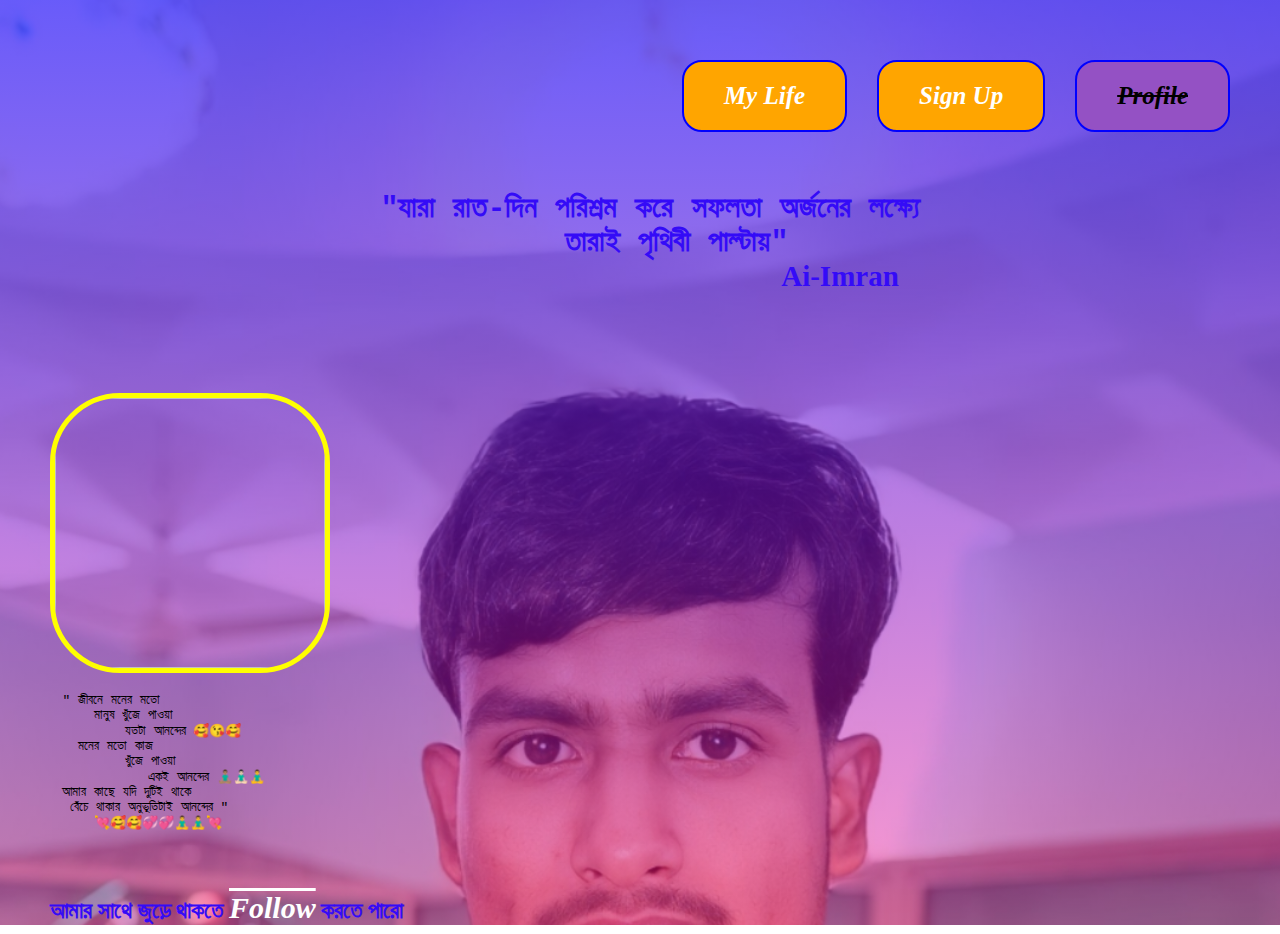
==== index.html @ bacf4fa8 "second" ====
<!DOCTYPE html>
<html lang="en">
<head>
  <meta charset="UTF-8">
  <meta http-equiv="X-UA-Compatible" content="IE=Edge">
  <meta name="viewport" content="width=device-width, initial-scale=1">

  <title>HTML</title>
  
  <!-- HTML -->
  

  <!-- Custom Styles -->
  <link rel="stylesheet" href="style.css">
</head>

<body>
  <!-- Project -->
 <header>
    <section class="main-menu">
      
     <div class="head-div">
       <div class="menu-bar">


         <a class="mlink" href="#"><p>My Life</p></a>
         <a class="mlink" href="#">Sign Up</a>
 <a class="mlink last" href="#">Profile</a> 
         
       </div>
       <div class="mys">
   <pre class="ml myl">"যারা রাত-দিন পরিশ্রম করে সফলতা অর্জনের লক্ষ্যে
   তারাই পৃথিবী পাল্টায়"</pre>
         <strong class="ml myq">Ai-Imran</strong>
         
       </div>
           <div>
              <img class=" gifbar" src="images/giphy.gif" alt="">
           </div>
       <div class="my-some">
         <div class="heart">
           <pre>
        " জীবনে মনের মতো 
            মানুষ খুঁজে পাওয়া
                যতটা আনন্দের 🥰😘🥰
          মনের মতো কাজ
                খুঁজে পাওয়া 
                   একই আনন্দের 🧘🏽‍♂️🧘🏻‍♂️🧘‍♂️  
        আমার কাছে যদি দুটিই থাকে
         বেঁচে থাকার অনুভূতিটাই আনন্দের "
            💘🥰🥰💞💞🧘‍♂️🧘‍♂️💘
                   
          
          
           </pre>
         </div>
         <strong class="msl">আমার সাথে জুড়ে থাকতে <span class="flw"><a href="#"><em>Follow</em></a></span> করতে পারো </strong>
       </div>
     </div>
   
   
    </section>
 </header>
  
  <script src="main.js"></script>
</body>
</html>
---- style.css ----
*{
  margin: 0;
  padding: 0;
}
/* body{
  background: linear-gradient(red,green);
  width: 100%;
  background-repeat: no-repeat;
  
  
} */

 .head-div{
  background: linear-gradient(rgba(31, 11, 247, 0.67),rgba(247, 11, 140, 0.42)), url(images/imrano.jpg);
  background-repeat: no-repeat;
  background-size: cover;
  width: 100%;
  height: 100%;
  
} 
.gifbar{
  width: 270px;
  height: 270px;
  margin-left: 50px;
  margin-top: 100px;
  border-radius: 70px;
  border: 5px solid yellow;
  
}

.menu-bar{
  display: flex;
  justify-content: flex-end;
  
}
.mlink{
  text-decoration: none;
  margin-left: 30px;
  background: orange;
  margin-top: 60px;
  padding: 20px 40px;
  border: 2px solid blue;
  border-radius: 20px;
  text-align: center;
  font-size: 25px;
  font-weight: 600;
  font-style: italic;
  
 
}
.menu-bar:last-child{
  margin-right: 50px;
  
  
}
.last{
  text-decoration: line-through;
  background: #9451C4;
  color: #000;
  margin-right: 50px;
}
 a{
  color: white;

}
a:visited{
  color: greenyellow;
}
a:hover{
  background: darkred;
  font-size: 20px;
}
a:focus{
  font-size: 20px;
  color: darkturquoise;
}
.mys{
  margin-top: 40px;
  flex-wrap: wrap;
  
}
.ml{
  display: flex;
  flex-direction: column;
  text-align: center;
  margin-top: 60px;
}
.myl{
  font-size: 30px;
  
  margin-left: 70px;
  margin-right: 50px;
  color: rgba(52, 11, 247, 1);
  font-weight: 600;
}
.myq{
  margin-left: 400px;
  color: rgba(52, 11, 247, 1);
  font-size: 29px;
  margin-top: 0px;
}
.my-some{
  margin-top: 20px;
}
.msl{
  color: rgba(52, 11, 247, 1);
  font-size: 23px;
  margin-left: 50px;
  
}

.flw a{
  text-decoration: overline;
  font-size: 30px;
}
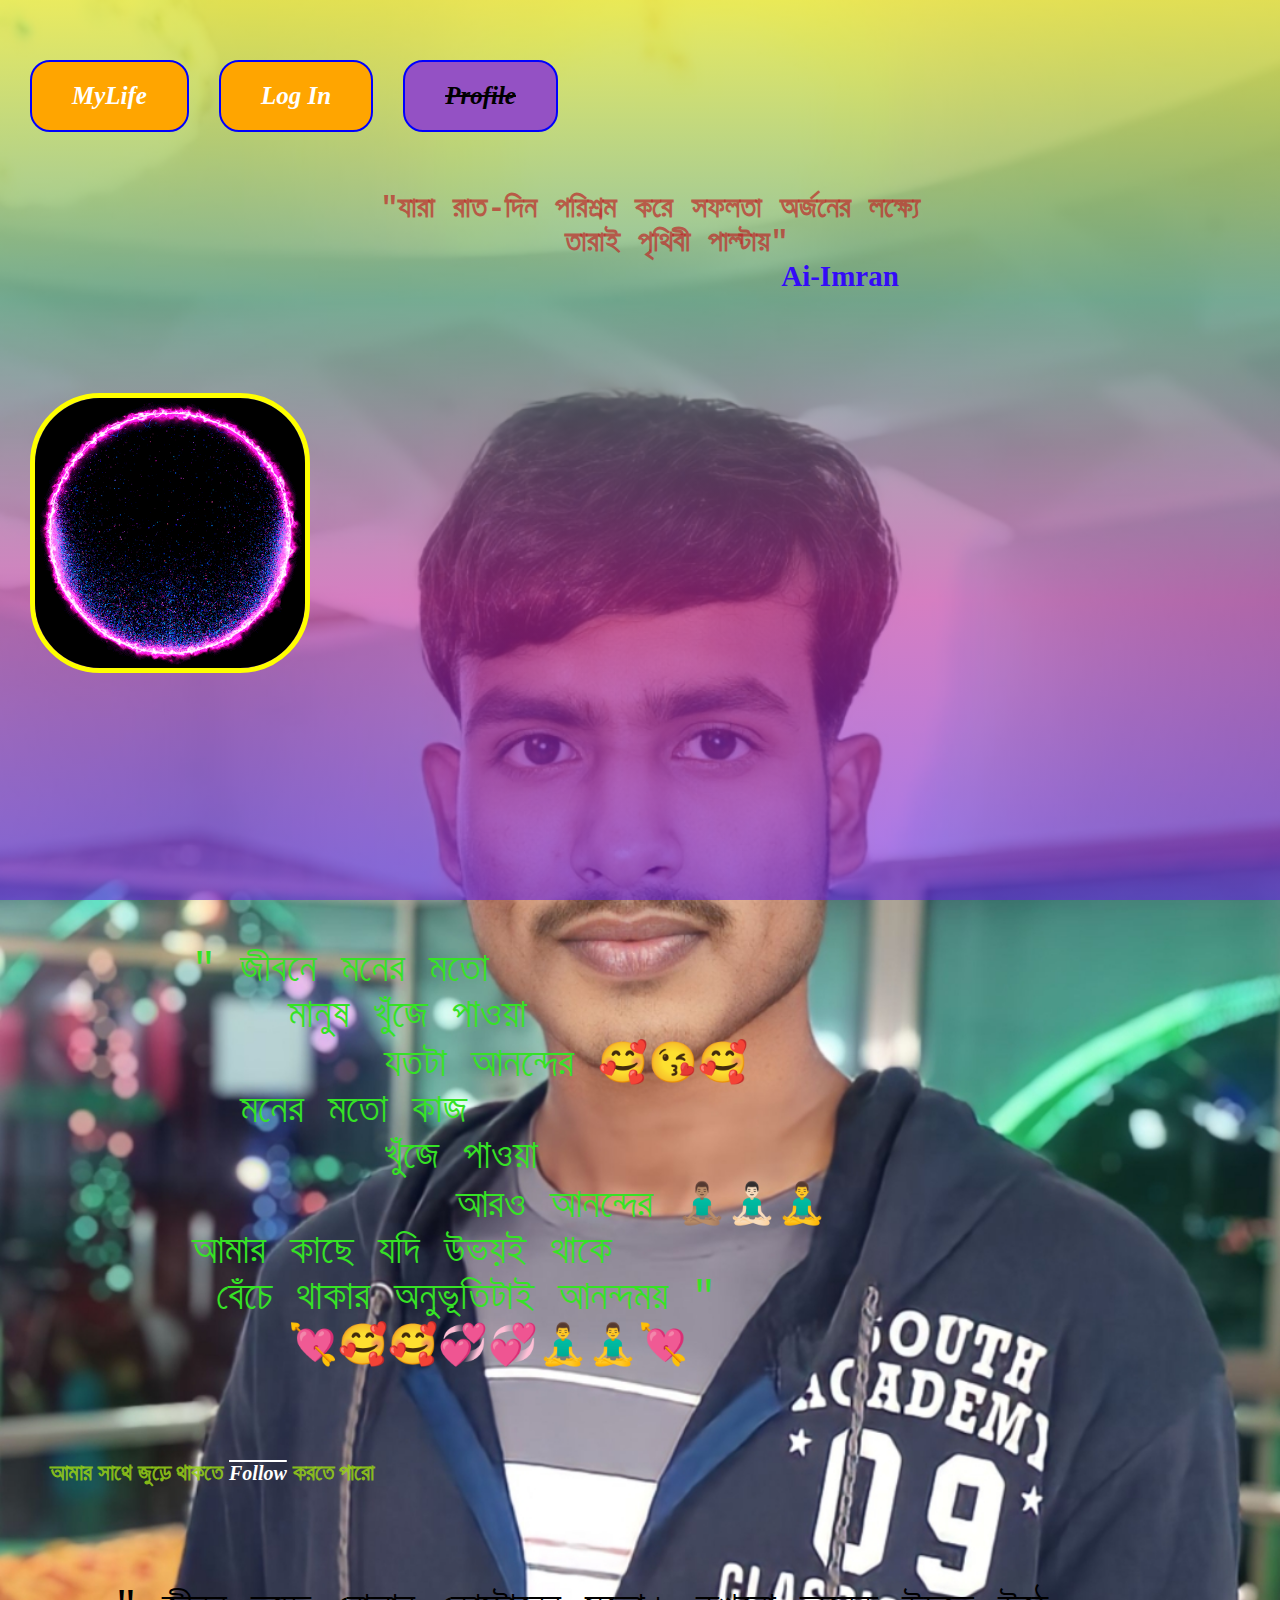
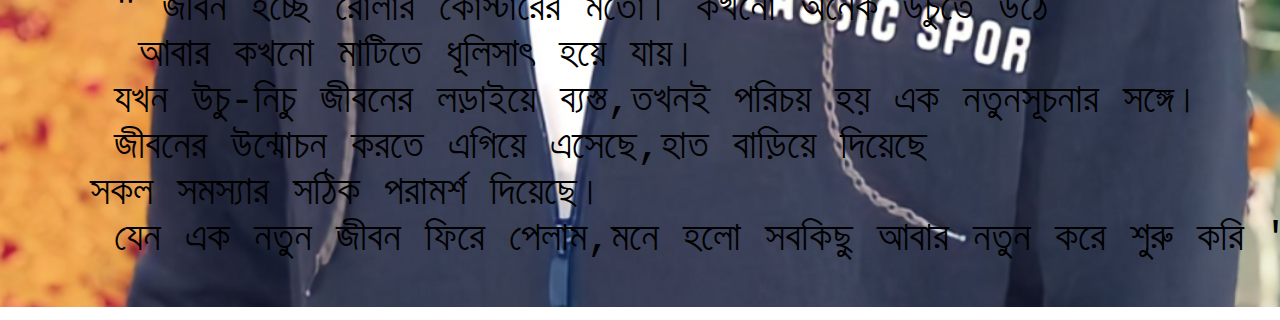
==== commit 8efef252: "five commit" ====
--- a/index.html
+++ b/index.html
@@ -15,17 +15,20 @@
 </head>
 
 <body>
+  <div class="final">
+    
+
   <!-- Project -->
- <header>
+ 
     <section class="main-menu">
       
      <div class="head-div">
        <div class="menu-bar">
 
 
-         <a class="mlink" href="#"><p>My Life</p></a>
-         <a class="mlink" href="#">Sign Up</a>
- <a class="mlink last" href="#">Profile</a> 
+         <a class="mlink" href="#"><p>MyLife</p></a> 
+         <a class="mlink" href="login.html" target="_blank">Log In</a>
+<a class="mlink last" href="#">Profile</a> 
          
        </div>
        <div class="mys">
@@ -39,20 +42,18 @@
            </div>
        <div class="my-some">
          <div class="heart">
-           <pre>
+           <pre class="pre">
         " জীবনে মনের মতো 
             মানুষ খুঁজে পাওয়া
                 যতটা আনন্দের 🥰😘🥰
           মনের মতো কাজ
                 খুঁজে পাওয়া 
-                   একই আনন্দের 🧘🏽‍♂️🧘🏻‍♂️🧘‍♂️  
-        আমার কাছে যদি দুটিই থাকে
-         বেঁচে থাকার অনুভূতিটাই আনন্দের "
+                   আরও আনন্দের 🧘🏽‍♂️🧘🏻‍♂️🧘‍♂️  
+        আমার কাছে যদি উভয়ই থাকে
+         বেঁচে থাকার অনুভূতিটাই আনন্দময় "
             💘🥰🥰💞💞🧘‍♂️🧘‍♂️💘
-                   
-          
-          
-           </pre>
+                  
+  </pre>
          </div>
          <strong class="msl">আমার সাথে জুড়ে থাকতে <span class="flw"><a href="#"><em>Follow</em></a></span> করতে পারো </strong>
        </div>
@@ -60,8 +61,22 @@
    
    
     </section>
- </header>
+ 
+<div class="our-main">
+  <pre class="sir-respect"> " জীবন হচ্ছে রোলার কোস্টারের মতো। কখনো অনেক উচুতে উঠে
+  আবার কখনো মাটিতে ধূলিসাৎ হয়ে যায়। 
+ যখন উচু-নিচু জীবনের লড়াইয়ে ব্যস্ত,তখনই পরিচয় হয় এক নতুনসূচনার সঙ্গে। 
+ জীবনের উন্মোচন করতে এগিয়ে এসেছে,হাত বাড়িয়ে দিয়েছে
+সকল সমস্যার সঠিক পরামর্শ দিয়েছে। 
+ যেন এক নতুন জীবন ফিরে পেলাম,মনে হলো সবকিছু আবার নতুন করে শুরু করি "
+ </pre>
+  <div class="our-parent">
+    
+  </div>
+  
+</div>
   
   <script src="main.js"></script>
+    </div>
 </body>
 </html>--- a/style.css
+++ b/style.css
@@ -2,27 +2,30 @@
   margin: 0;
   padding: 0;
 }
-/* body{
-  background: linear-gradient(red,green);
+body{
+ /* background: linear-gradient(rgba(31, 11, 247, 0.67),rgba(247, 11, 140, 0.42)), url(images/imrano.jpg); */
+/* background: url(images/imrano.jpg);
+ background: red; */
+ background:  linear-gradient(#E1E21EB5,#3F956E99,#BA289899,#651EE299), url(images/imrano.jpg); 
+  background-repeat: no-repeat;
+  background-size: cover;
+  background-attachment: fixed;
   width: 100%;
-  background-repeat: no-repeat;
+  height: 100%;
   
   
-} */
+} 
 
  .head-div{
-  background: linear-gradient(rgba(31, 11, 247, 0.67),rgba(247, 11, 140, 0.42)), url(images/imrano.jpg);
-  background-repeat: no-repeat;
-  background-size: cover;
-  width: 100%;
-  height: 100%;
+  
   
 } 
 .gifbar{
   width: 270px;
   height: 270px;
-  margin-left: 50px;
+  margin-left: 30px;
   margin-top: 100px;
+  margin-bottom: 70px;
   border-radius: 70px;
   border: 5px solid yellow;
   
@@ -30,7 +33,9 @@
 
 .menu-bar{
   display: flex;
-  justify-content: flex-end;
+  justify-content: flex-start;
+  
+  
   
 }
 .mlink{
@@ -91,6 +96,7 @@
   margin-left: 70px;
   margin-right: 50px;
   color: rgba(52, 11, 247, 1);
+  color: #BE2828B0;
   font-weight: 600;
 }
 .myq{
@@ -103,7 +109,7 @@
   margin-top: 20px;
 }
 .msl{
-  color: rgba(52, 11, 247, 1);
+  color: #97D116DE;
   font-size: 23px;
   margin-left: 50px;
   
@@ -111,5 +117,16 @@
 
 .flw a{
   text-decoration: overline;
-  font-size: 30px;
+  font-size: 20px;
+  
+}
+.pre{
+  font-size: 40px;
+  color: #36E226;
+  margin-top: 200px;
+}
+.sir-respect{
+  margin-top: 100px;
+  font-size: 40px;
+  margin-left: 90px;
 }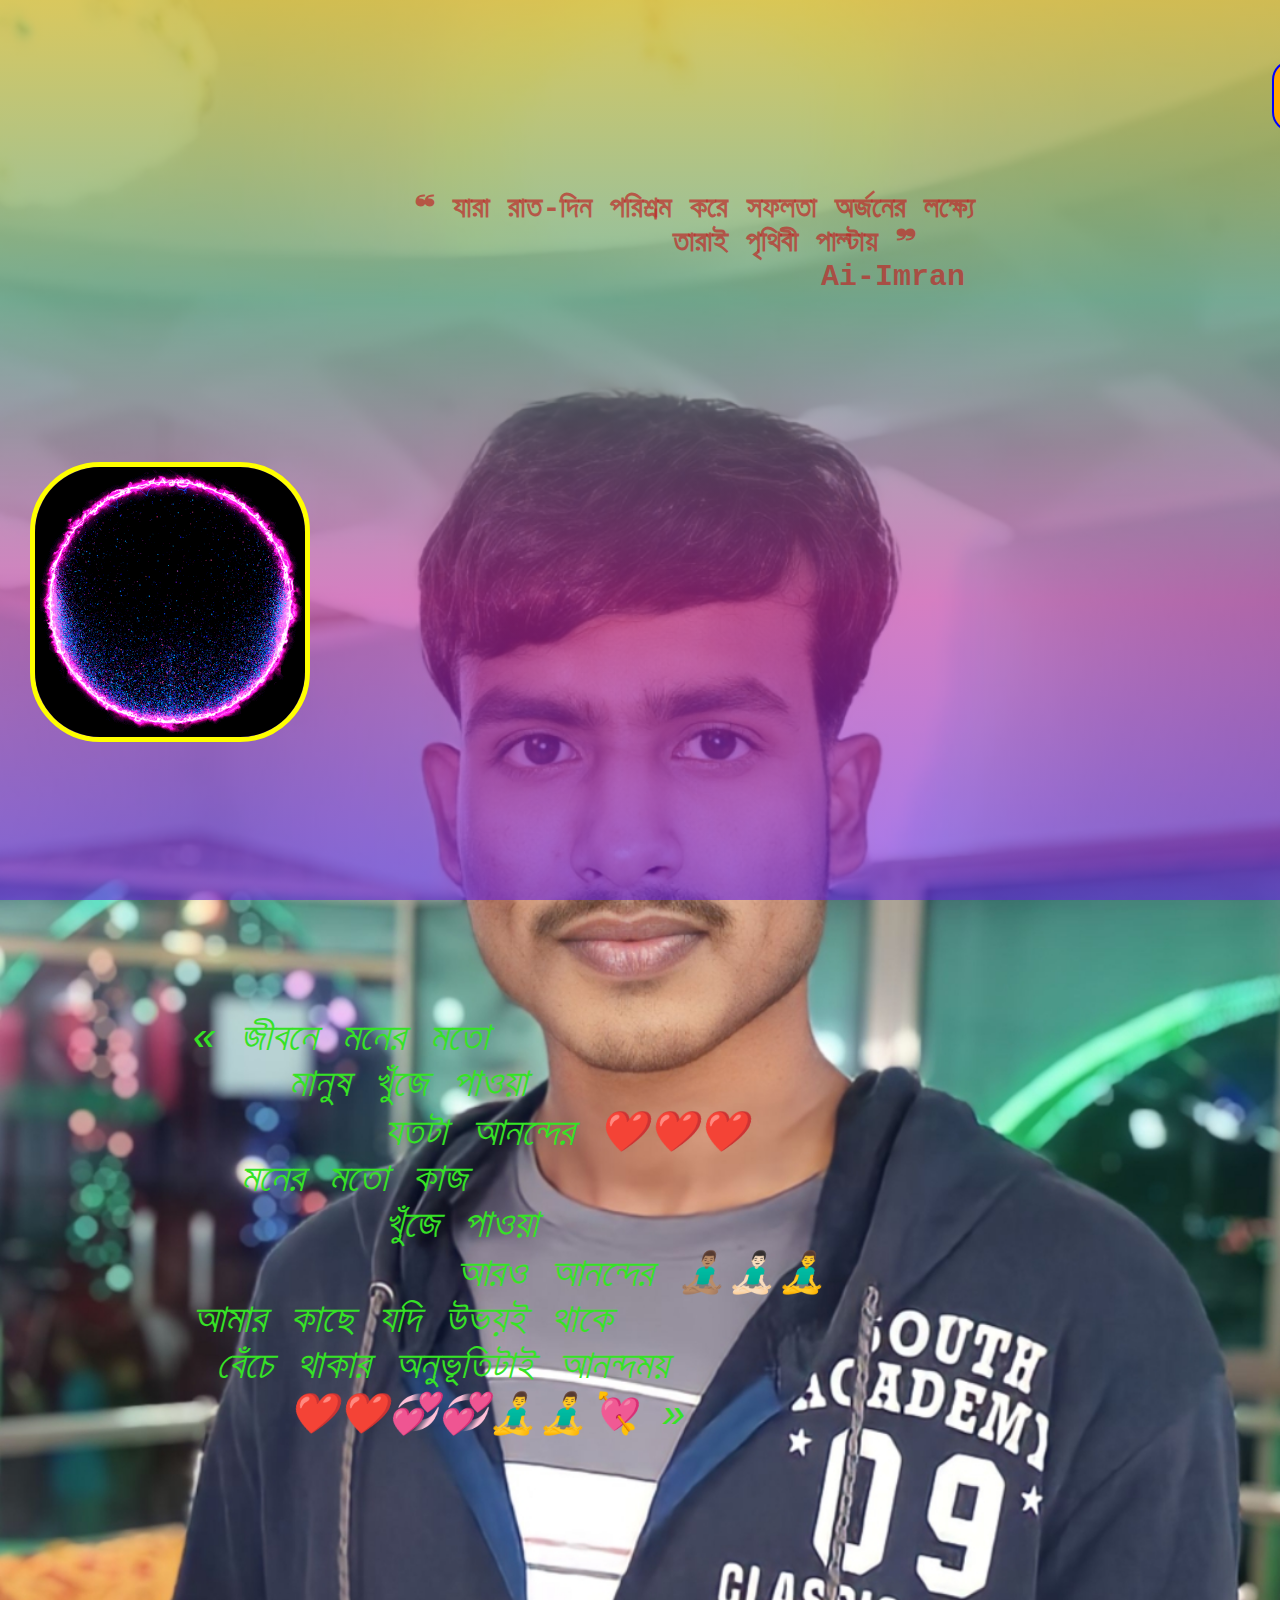
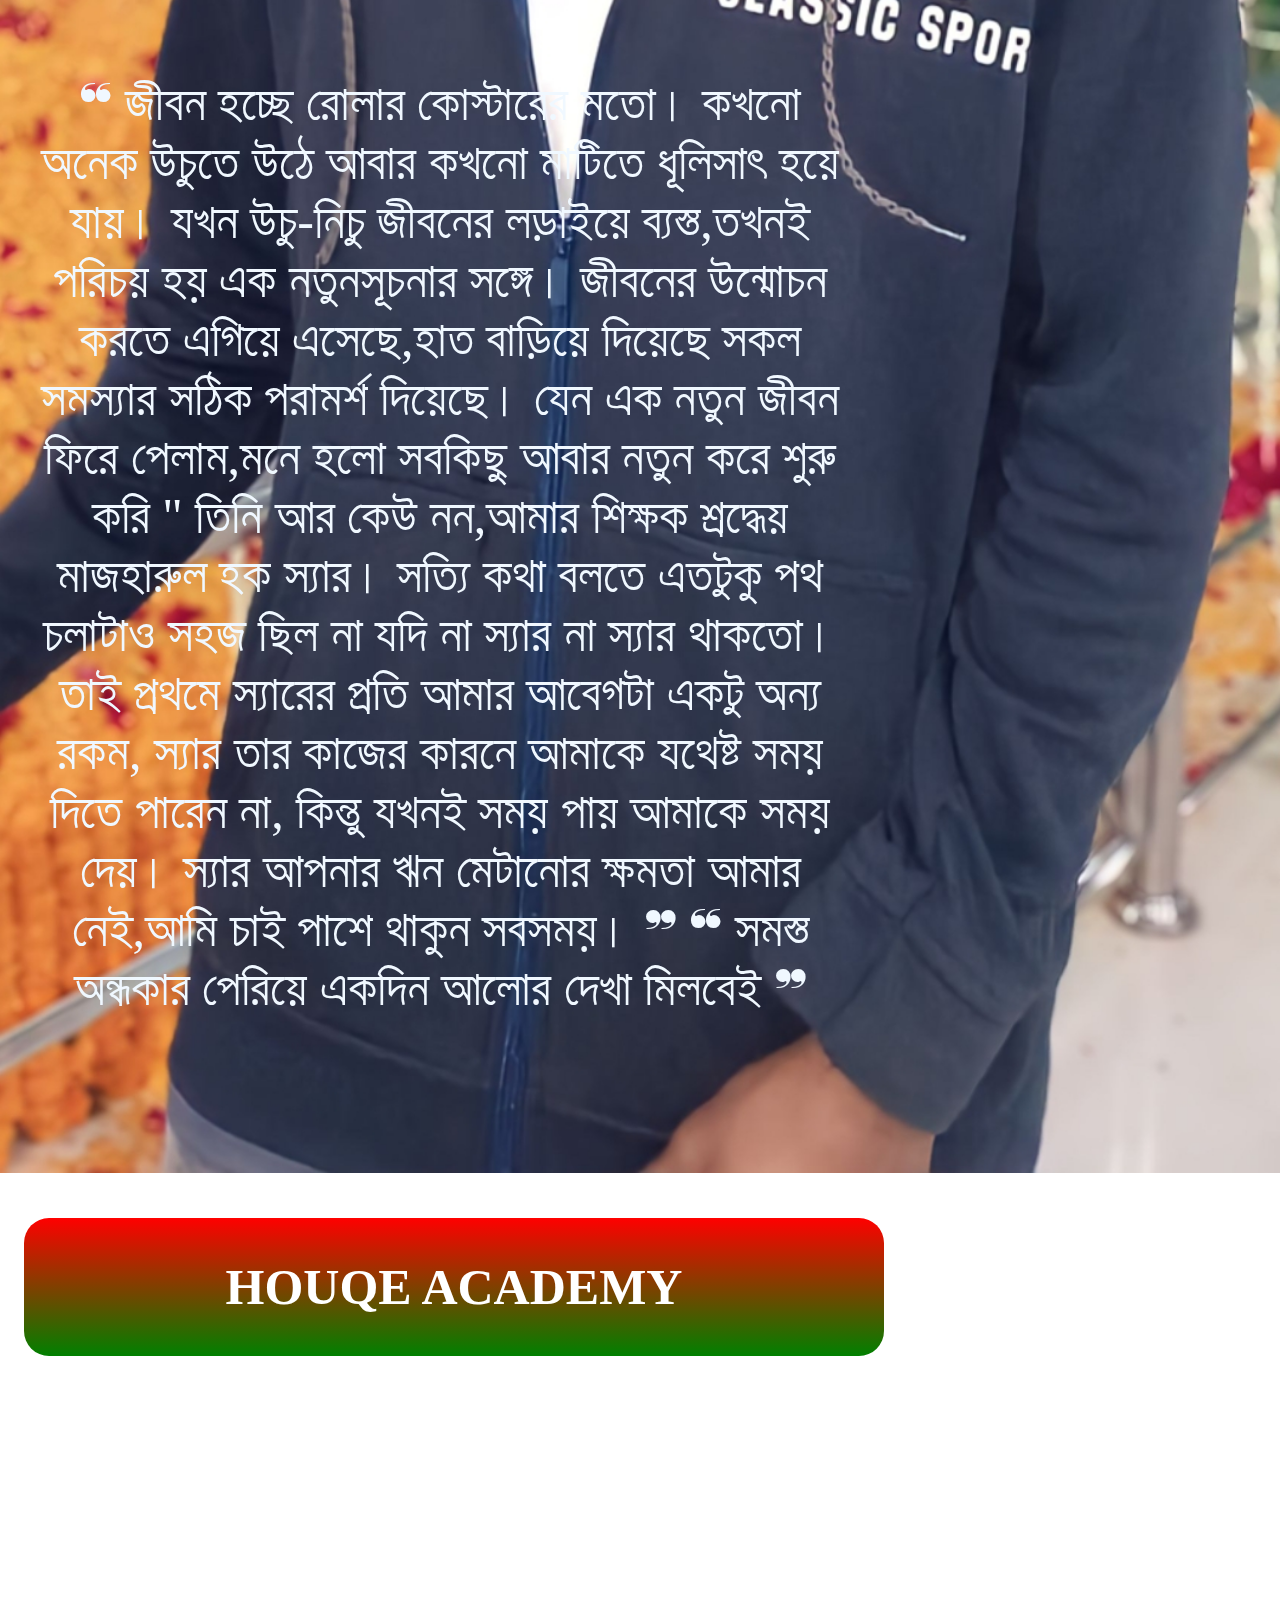
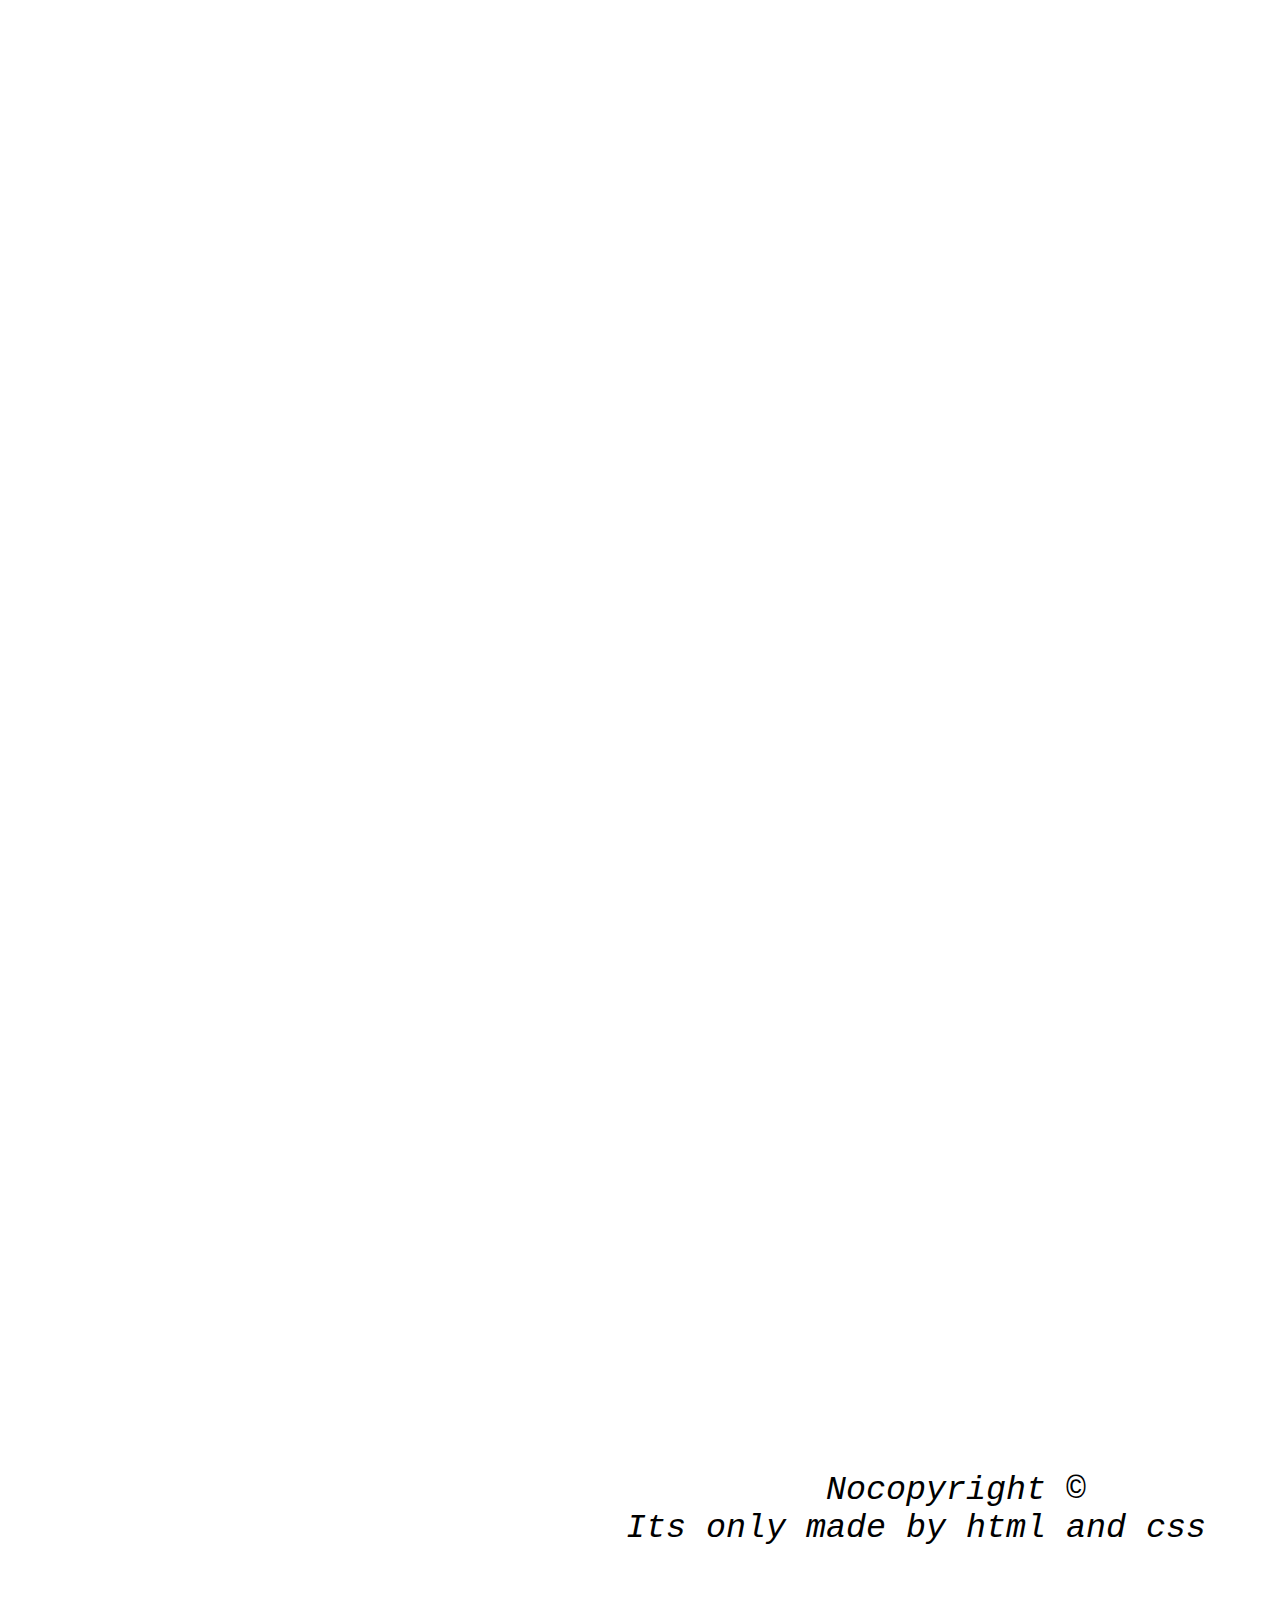
==== commit 7a0ceb77: "seventh commit" ====
--- a/index.html
+++ b/index.html
@@ -12,6 +12,7 @@
 
   <!-- Custom Styles -->
   <link rel="stylesheet" href="style.css">
+  <link rel="stylesheet" href="https://cdnjs.cloudflare.com/ajax/libs/font-awesome/6.5.1/css/all.min.css" integrity="sha512-DTOQO9RWCH3ppGqcWaEA1BIZOC6xxalwEsw9c2QQeAIftl+Vegovlnee1c9QX4TctnWMn13TZye+giMm8e2LwA==" crossorigin="anonymous" referrerpolicy="no-referrer" />
 </head>
 
 <body>
@@ -23,18 +24,22 @@
     <section class="main-menu">
       
      <div class="head-div">
-       <div class="menu-bar">
+      <div class="menu-bar">
 
 
          <a class="mlink" href="#"><p>MyLife</p></a> 
-         <a class="mlink" href="login.html" target="_blank">Log In</a>
-<a class="mlink last" href="#">Profile</a> 
+         <a class="mlink" href="login.html" target="_blank">LogIn</a>
+<!--<a class="mlink last" href="#">Profile</a>-->
          
        </div>
        <div class="mys">
-   <pre class="ml myl">"যারা রাত-দিন পরিশ্রম করে সফলতা অর্জনের লক্ষ্যে
-   তারাই পৃথিবী পাল্টায়"</pre>
-         <strong class="ml myq">Ai-Imran</strong>
+   <pre class="ml myl">
+     ❝ যারা রাত-দিন পরিশ্রম করে সফলতা অর্জনের লক্ষ্যে
+                তারাই পৃথিবী পাল্টায় ❞
+                            Ai-Imran 
+                
+             </pre>
+     
          
        </div>
            <div>
@@ -43,19 +48,20 @@
        <div class="my-some">
          <div class="heart">
            <pre class="pre">
-        " জীবনে মনের মতো 
+        « জীবনে মনের মতো 
             মানুষ খুঁজে পাওয়া
-                যতটা আনন্দের 🥰😘🥰
+                যতটা আনন্দের ❤️❤️❤️
           মনের মতো কাজ
                 খুঁজে পাওয়া 
                    আরও আনন্দের 🧘🏽‍♂️🧘🏻‍♂️🧘‍♂️  
         আমার কাছে যদি উভয়ই থাকে
-         বেঁচে থাকার অনুভূতিটাই আনন্দময় "
-            💘🥰🥰💞💞🧘‍♂️🧘‍♂️💘
-                  
+         বেঁচে থাকার অনুভূতিটাই আনন্দময় 
+            ❤️❤️💞💞🧘‍♂️🧘‍♂️💘 »
+                         
+                          <!-- Ai-Imran -->
   </pre>
          </div>
-         <strong class="msl">আমার সাথে জুড়ে থাকতে <span class="flw"><a href="#"><em>Follow</em></a></span> করতে পারো </strong>
+       <!--  <strong class="msl">আমার সাথে জুড়ে থাকতে <span class="flw"><a href="#"><em>Follow</em></a></span> করতে পারো </strong> -->
        </div>
      </div>
    
@@ -63,20 +69,43 @@
     </section>
  
 <div class="our-main">
-  <pre class="sir-respect"> " জীবন হচ্ছে রোলার কোস্টারের মতো। কখনো অনেক উচুতে উঠে
-  আবার কখনো মাটিতে ধূলিসাৎ হয়ে যায়। 
- যখন উচু-নিচু জীবনের লড়াইয়ে ব্যস্ত,তখনই পরিচয় হয় এক নতুনসূচনার সঙ্গে। 
+  <div class="sir-respect"> <p>❝ জীবন হচ্ছে রোলার কোস্টারের মতো। কখনো অনেক উচুতে উঠে আবার কখনো মাটিতে ধূলিসাৎ হয়ে যায়। যখন উচু-নিচু জীবনের লড়াইয়ে ব্যস্ত,তখনই পরিচয় হয় এক নতুনসূচনার সঙ্গে। 
  জীবনের উন্মোচন করতে এগিয়ে এসেছে,হাত বাড়িয়ে দিয়েছে
-সকল সমস্যার সঠিক পরামর্শ দিয়েছে। 
- যেন এক নতুন জীবন ফিরে পেলাম,মনে হলো সবকিছু আবার নতুন করে শুরু করি "
- </pre>
-  <div class="our-parent">
-    
+সকল সমস্যার সঠিক পরামর্শ দিয়েছে। যেন এক নতুন জীবন ফিরে পেলাম,মনে হলো সবকিছু আবার নতুন করে শুরু করি " তিনি আর কেউ নন,আমার শিক্ষক শ্রদ্ধেয় মাজহারুল হক স্যার। সত্যি কথা বলতে এতটুকু পথ চলাটাও সহজ ছিল না যদি না স্যার না স্যার থাকতো। তাই প্রথমে স্যারের প্রতি আমার আবেগটা একটু অন্য রকম, স্যার তার কাজের কারনে আমাকে যথেষ্ট সময় দিতে পারেন না, কিন্তু যখনই সময় পায় আমাকে সময় দেয়। স্যার আপনার ঋন মেটানোর ক্ষমতা আমার নেই,আমি চাই পাশে থাকুন সবসময়। ❞
+❝ সমস্ত অন্ধকার পেরিয়ে একদিন আলোর দেখা মিলবেই ❞
+ 
+ 
+ </div>
+ 
+   <div class="hone">
+      <h1 class="hca">HOUQE ACADEMY </h1>
+   </div>
+  <div class="main-class">
+   <p>বর্তমান বিশ্বে এত দ্রত পরিবর্তন হচ্ছে যে আপনি যদি পরিবর্তমশীল পৃথিবীতে টিকে থাকতে চান আপনাকে অবশ্যই প্রযুক্তির সাথে সম্পর্ক গড়ে তুলতে হবে। কেননা আজ থেকে ৩দশক পূর্বে যে মানুষ প্রযুক্তি কে গুরুত্ব দিয়েছে আজ তারাই পৃথিবী পরিচালনা করছে, গড়ে তুলেছে এক-একটা মাল্টিন্যাশনাল কোম্পানি। আর বর্তমান সময়ে এসে একই ভাবে একটু একটু করে নিজেকে প্রযুক্তির দিকে উন্নত করছে,যা একসময় তাদের ক্যারিয়ার হিসেবে গড়ে তুলতে সাহায্য করবে। প্রযুক্তি বিশ্বে সবচেয়ে গুরুত্বপূর্ণ প্রযুক্তি হলো কম্পিউটার। যা এক অসাধারণ ক্ষমতার অধিকারী।  আপনি কি ভাবছেন আমি হয়তো পিছিয়ে পড়েছি? তাহলে আর চিন্তার কোনো কারন নেই কারন আমরা আপনাদের জন্য নিয়ে এসেছি এক নতুন সুযোগ। আমাদের Hoque Academy তে কম্পিউটারের basic থেকে শুরু করে Ms word,Microsoft Exel,Spreadsheet, Internet basic,hardware basic আরও অনেক বিষয়ে এখানে প্রশিক্ষণ দেয়া হয়। আপনি নিজেকে অন্যদের থেকে এগিয়ে রাখতে এগুলোর কোনো বিকল্প নেই,তাই আপনি যদি আগ্রহী হন দেরি না করে আমাদের সাথে সরাসরি যোগাযোগ করুন নিচের লিংক অথবা মোবাইল নাম্বারে। প্রতিষ্ঠানটির মালিক ও শিক্ষক হলেন মোঃ মাজহারুল স্যার একজন সহকারী হিসেবে আছেন তৌসিফ ইসলাম (আনন্দ), আর অস্থায়ী হিসেবে আছেন মোঃ অনিক । ধন্যবাদ এতক্ষণ সাথে থাকার জন্য।  </p>
+   
+  </div>
+  <div class="contact ">
+  <div class="child fl">
+     <strong>Mazharul Hoque</strong>
+    <h1><i class="fa-solid fa-phone"> - 01740843109</i></h1>
+    <div class="childt fl">
+       <strong>Tushif Islam </strong>
+    <h1><i class="fa-solid fa-phone"> - 01408913132</i></h1>
+  
+    </div>
+  </div>
+  
   </div>
   
 </div>
-  
+  <div class="footer">
+    <small><em><pre>
+      Nocopyright ©
+  Its only made by html and css
+    </pre></em></small>
+  </div>
   <script src="main.js"></script>
     </div>
+    
 </body>
 </html>--- a/style.css
+++ b/style.css
@@ -6,7 +6,7 @@
  /* background: linear-gradient(rgba(31, 11, 247, 0.67),rgba(247, 11, 140, 0.42)), url(images/imrano.jpg); */
 /* background: url(images/imrano.jpg);
  background: red; */
- background:  linear-gradient(#E1E21EB5,#3F956E99,#BA289899,#651EE299), url(images/imrano.jpg); 
+ background:  linear-gradient(#CAB11CB5,#3F956E99,#BA289899,#651EE299), url(images/imrano.jpg); 
   background-repeat: no-repeat;
   background-size: cover;
   background-attachment: fixed;
@@ -34,6 +34,7 @@
 .menu-bar{
   display: flex;
   justify-content: flex-start;
+  margin-left: 97%;
   
   
   
@@ -43,7 +44,7 @@
   margin-left: 30px;
   background: orange;
   margin-top: 60px;
-  padding: 20px 40px;
+  padding: 20px 50px;
   border: 2px solid blue;
   border-radius: 20px;
   text-align: center;
@@ -66,6 +67,7 @@
 }
  a{
   color: white;
+  
 
 }
 a:visited{
@@ -124,9 +126,92 @@
   font-size: 40px;
   color: #36E226;
   margin-top: 200px;
+  font-style: italic;
 }
 .sir-respect{
   margin-top: 100px;
+  font-size: 50px;
+  margin-left: 40px;
+  color:#0DCD6DF5;
+  color: #FFEFEF;
+  color: aliceblue;
+  font-weight: 500;
+  width: 800px;
+  text-align: center;
+/*  border: 4px solid #57FF05;
+  height: 1200px; */
+  overflow: auto;
+  margin-bottom: 200px;
+  
+}
+.hone{
+  width: 800px;
+  position : sticky;
+  top: 0;
+  left: 0;
+}
+.hca{
+  width: 700px;
+  text-align: center;
+  margin-left: 3%;
+  margin-bottom: 40px;
+  background: linear-gradient(red,green);
+  padding: 40px 80px;
+  border-radius: 25px;
+  color: white;
+  font-size: 50px;
+  
+  
+}
+.main-class{
+  width: 800px;
+   /* height: 900px;
+  border: 3px solid red;*/
+  margin-left: 70px;
+  font-size: 45px;
+  color: #FFEFEF;
+  font-weight: 600;
+  overflow: auto;
+  margin-bottom: 100px;
+  text-align: center;
+  
+}
+.main-class p{
+  
+  padding: 20px 10px;
+  color:white;
+}
+.contact {
+  font-size: 30px;
+  margin-left: 80px;
+  width: 800px;
+/*  border: 3px solid greenyellow; */
+  margin-bottom: 100px;
+  
+  
+  
+  
+}
+
+.fl{
+  display: flex;
+  margin-left: 10px;
+  margin-top: 40px;
+  flex-direction: row;
+  flex-wrap: wrap;
+  color: white;
+  font-size: 20px;
+  margin-bottom: 30px;
+ text-align: center;
+  
+  
+}
+strong{
   font-size: 40px;
-  margin-left: 90px;
+  margin-left: 50px;
+}
+.footer{
+  font-size: 40px;
+  text-align: center;
+  margin-left: 40%;
 }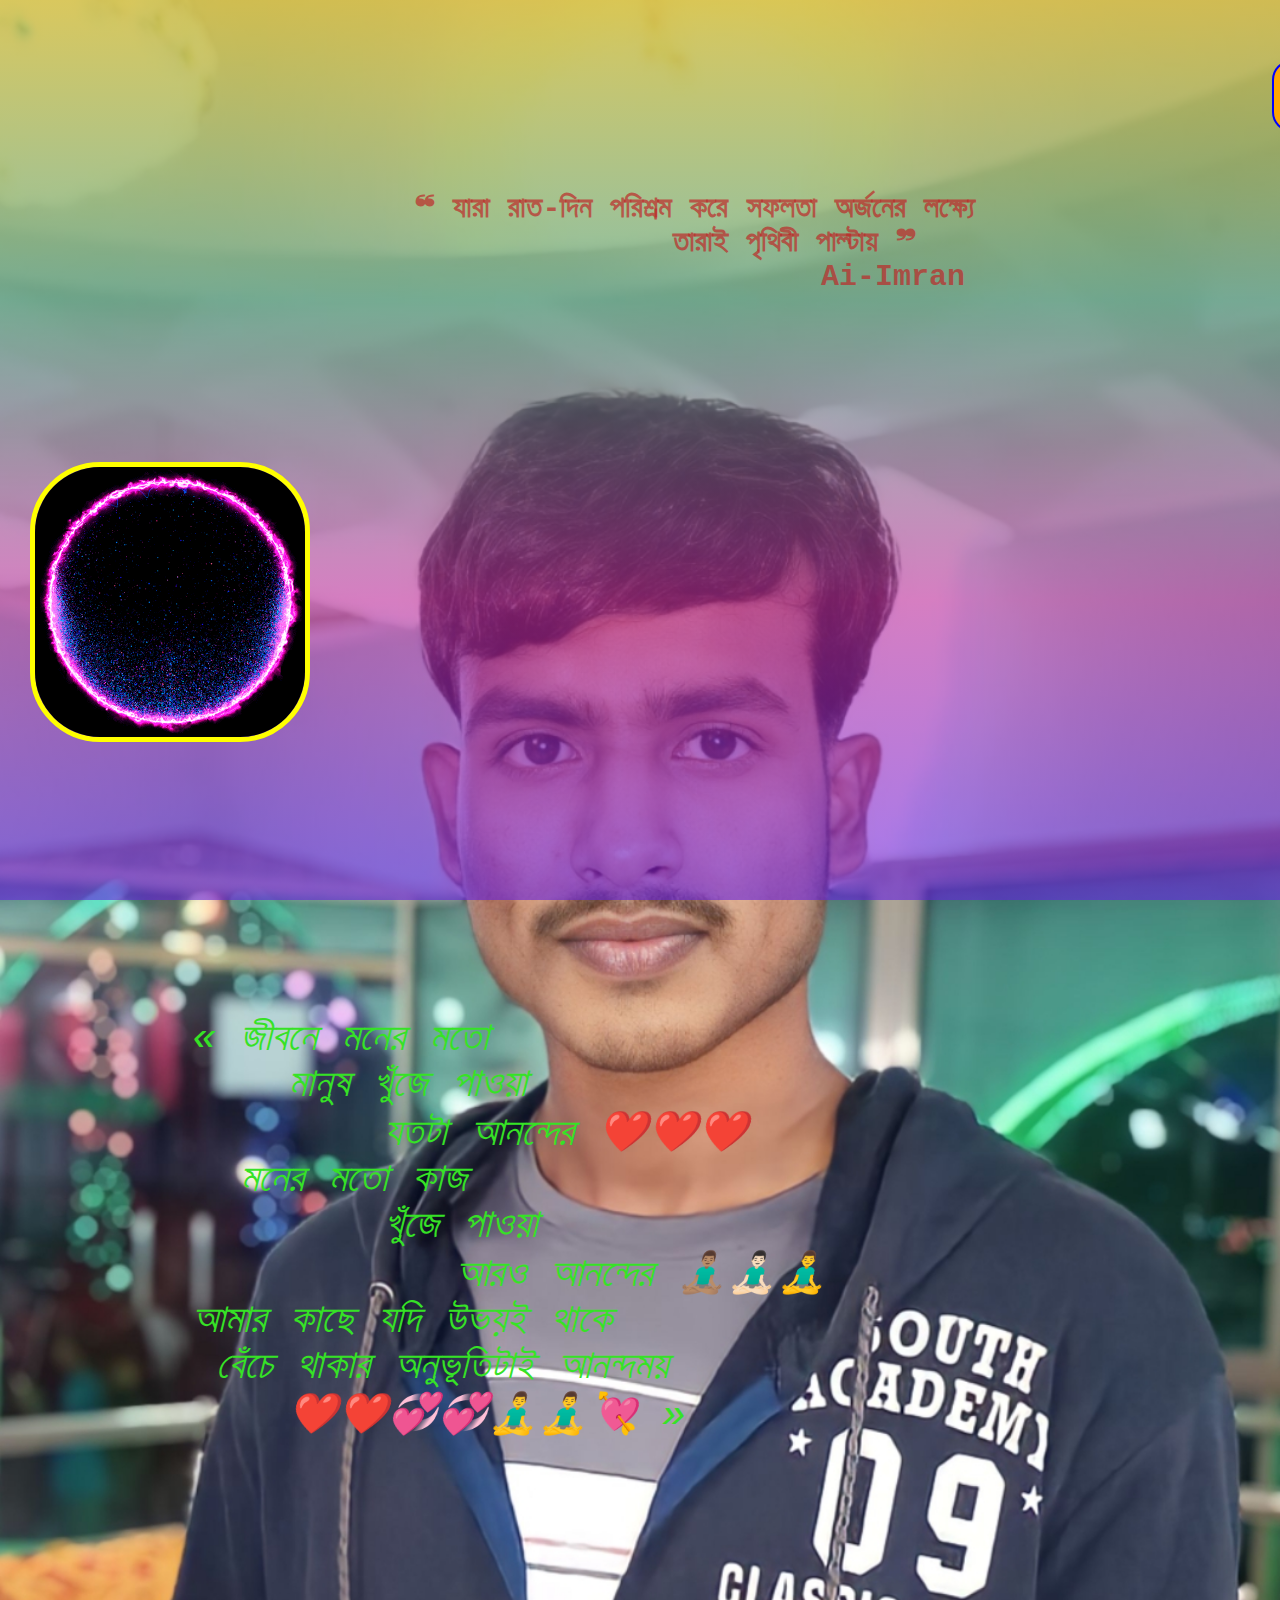
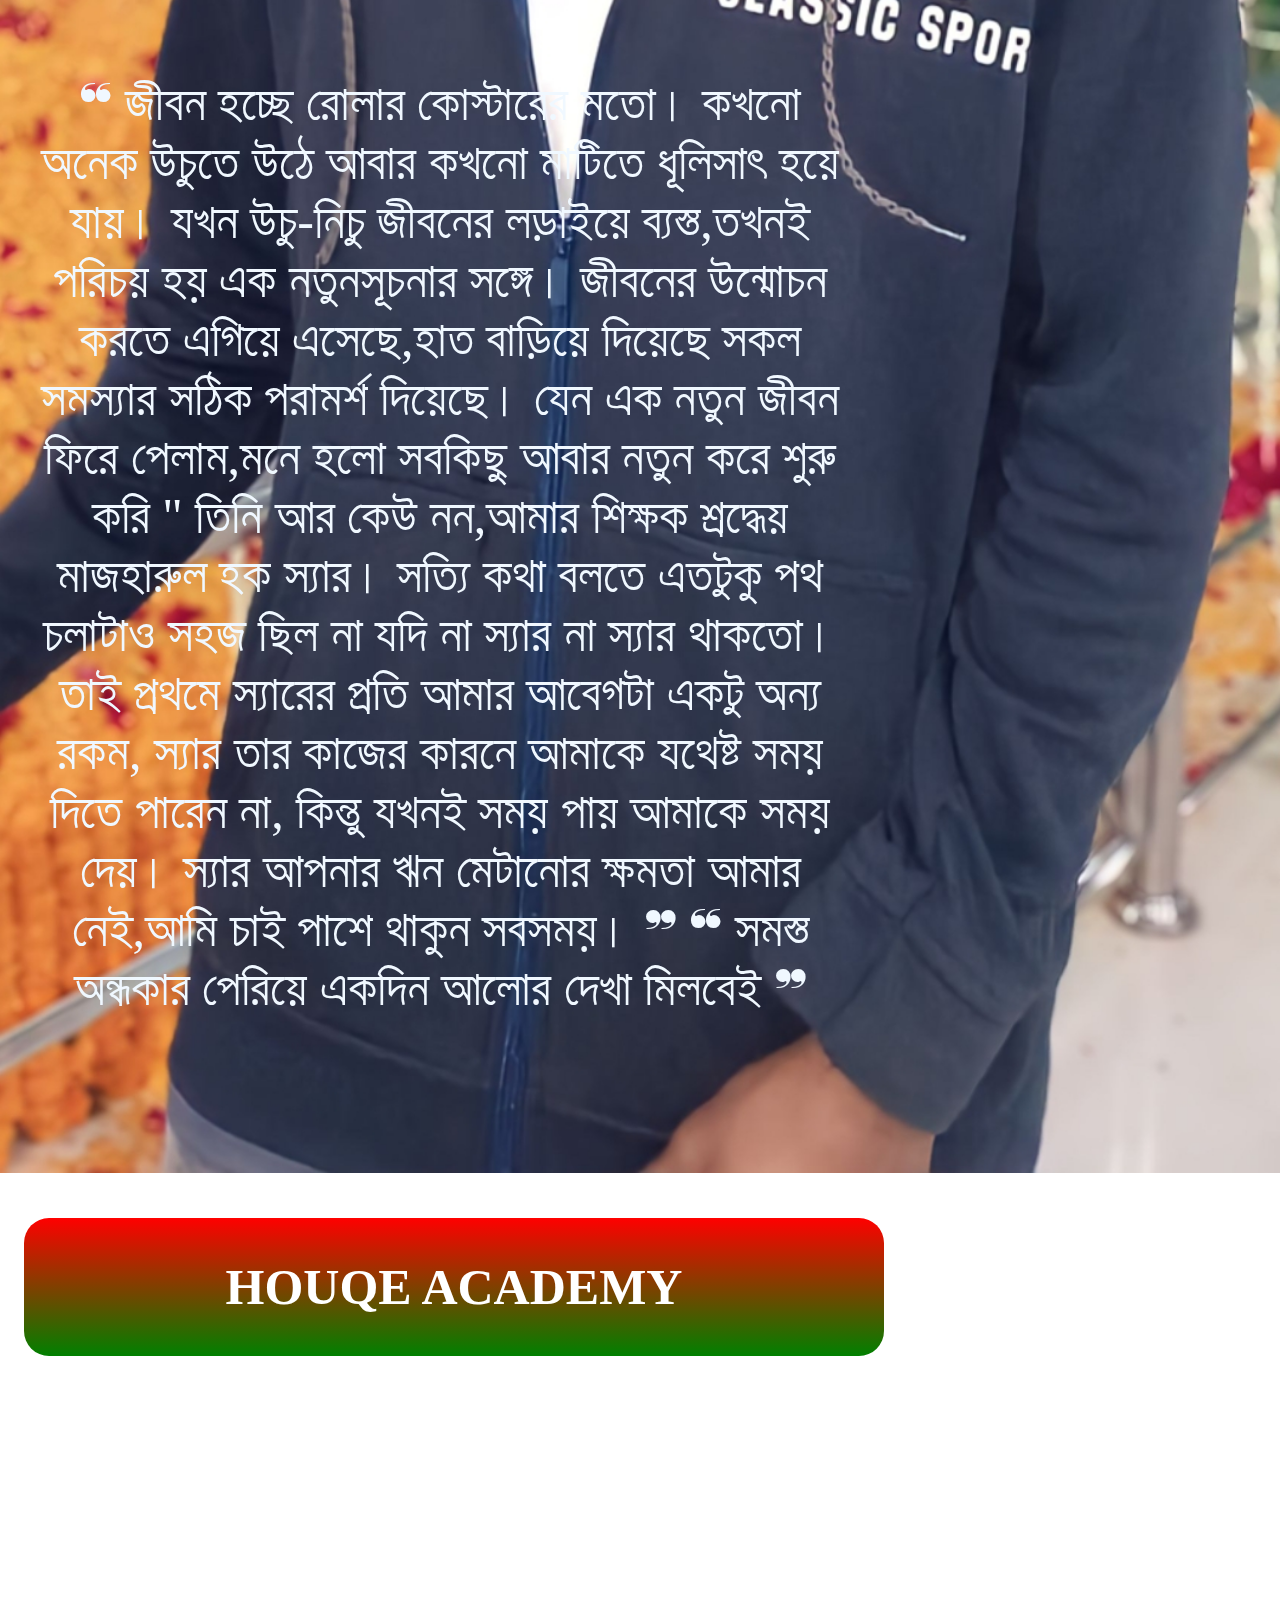
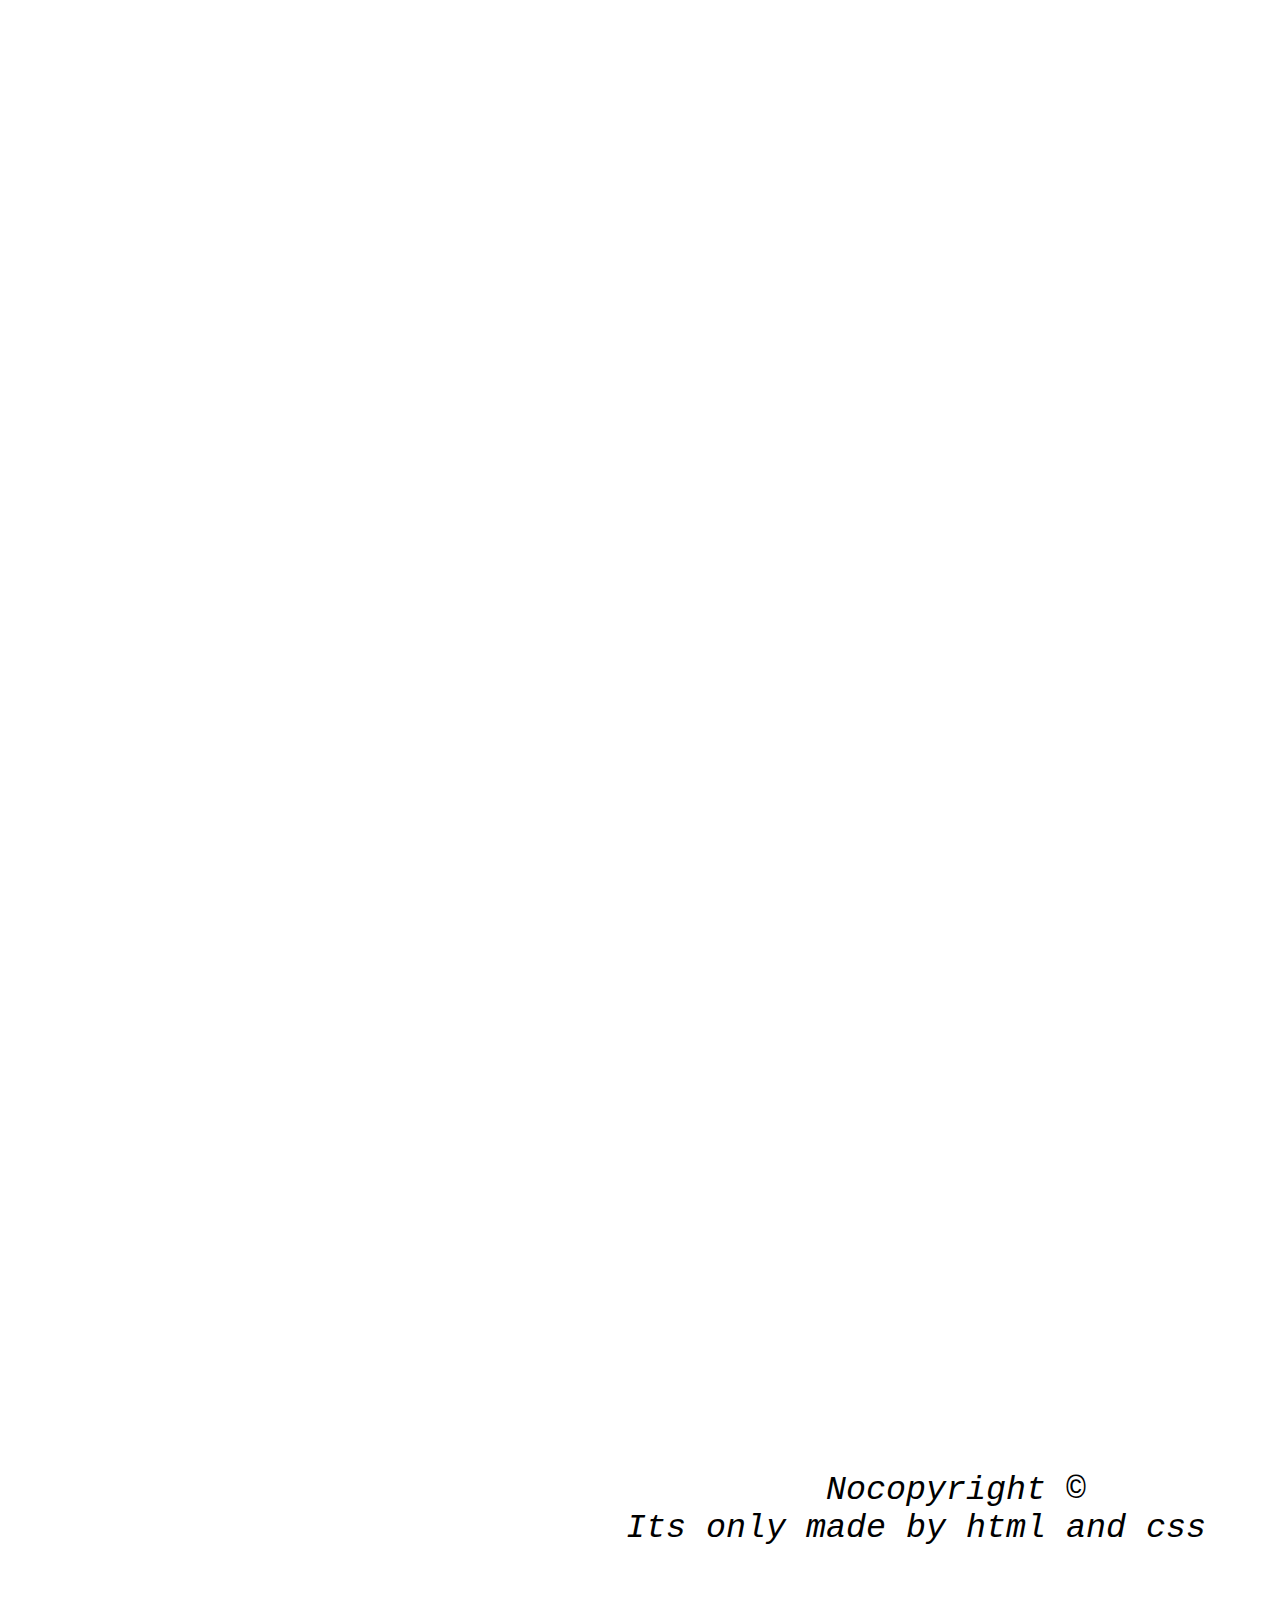
==== commit a7f21d6a: "eight commit" ====
--- a/index.html
+++ b/index.html
@@ -5,7 +5,7 @@
   <meta http-equiv="X-UA-Compatible" content="IE=Edge">
   <meta name="viewport" content="width=device-width, initial-scale=1">
 
-  <title>HTML</title>
+  <title>Imran</title>
   
   <!-- HTML -->
   
@@ -13,6 +13,7 @@
   <!-- Custom Styles -->
   <link rel="stylesheet" href="style.css">
   <link rel="stylesheet" href="https://cdnjs.cloudflare.com/ajax/libs/font-awesome/6.5.1/css/all.min.css" integrity="sha512-DTOQO9RWCH3ppGqcWaEA1BIZOC6xxalwEsw9c2QQeAIftl+Vegovlnee1c9QX4TctnWMn13TZye+giMm8e2LwA==" crossorigin="anonymous" referrerpolicy="no-referrer" />
+  <link rel="shortcut icon" href="images/fav2.png" type="image/x-icon" />
 </head>
 
 <body>
@@ -87,10 +88,10 @@
   <div class="contact ">
   <div class="child fl">
      <strong>Mazharul Hoque</strong>
-    <h1><i class="fa-solid fa-phone"> - 01740843109</i></h1>
+    <h1><i class="fa-solid fa-phone">-- 01740843109</i></h1>
     <div class="childt fl">
        <strong>Tushif Islam </strong>
-    <h1><i class="fa-solid fa-phone"> - 01408913132</i></h1>
+    <h1><i class="fa-solid fa-phone">-- 01408913132</i></h1>
   
     </div>
   </div>
